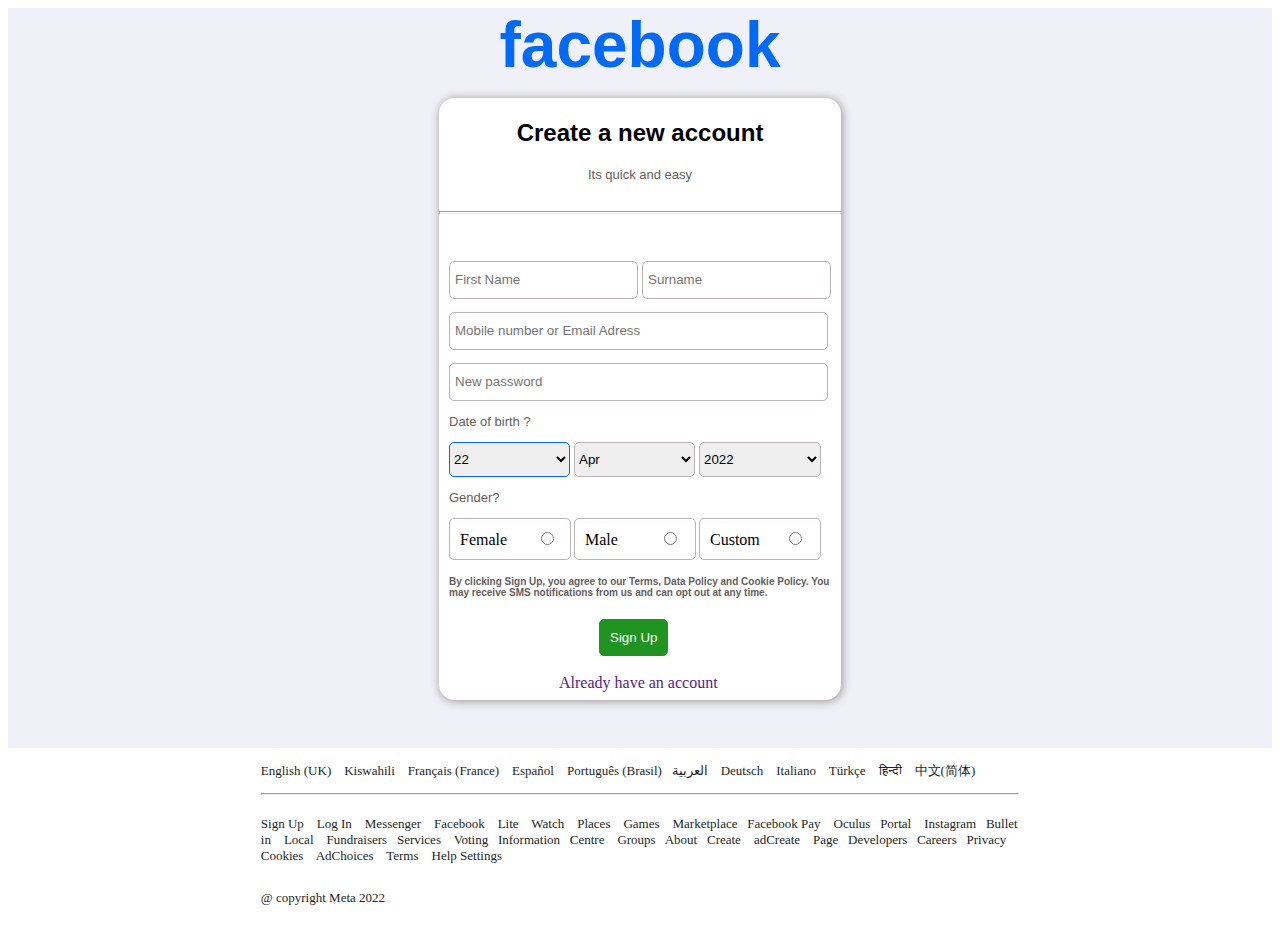
==== form/form.html @ 2e420ad1 "Index" ====
<!DOCTYPE html>
<html lang="en">
    <head>
        <title>Create New Account</title>
        <link rel="stylesheet" href="form.css">
        <meta name="viewport" content="width=device-width, initial-scale=1.0">
    </head>
    <body>
        <div class="container">
            <form class="form">
                <div class="logo">
                    <h2>facebook</h2>
                </div>
                <div class="mainwrap">
                    <div class="formwrap">
                        <div class="abovehr">
                            <div class="create">
                                <h2>Create a new account </h2>
                                <p>Its quick and easy</p>
                            
                            </div>
                        </div>
                        <hr>
                        <div class="belowhr">
                            <div class="names">  
                                <div class="firstname">                      
                                    <input type="text" id="Firstname" placeholder="First Name">
                                </div> 
                                <div class="surname">
                                    <input type="text" id="surname" placeholder="Surname">   
                                </div>
                            </div>
                            <div class="mobile">
                                <input type="text" id="mobile" placeholder="Mobile number or Email Adress">
                            </div>
                            <div class="password">
                                <input type="password" id="password" placeholder="New password">
                            </div>
                            <p>Date of birth ?</p>
                            <div class="dob">
                                <select id="day" name="22">
                                    <option>22</option>
                                    <option value="1">1</option>
                                    <option value="2">2</option>
                                    <option value="3">3</option>
                                    <option value="4">4</option>
                                    <option value="5">5</option>
                                    <option value="6">6</option>
                                    <option value="7">7</option>
                                    <option value="8">8</option>
                                    <option value="9">9</option>
                                    <option value="10">10</option>
                                    <option value="11">11</option>
                                    <option value="12">12</option>
                                    <option value="13">13</option>
                                    <option value="14">14</option>
                                    <option value="15">15</option>
                                    <option value="16">16</option>
                                    <option value="17">17</option>
                                    <option value="18">18</option>
                                    <option value="19">19</option>
                                    <option value="20">20</option>
                                    <option value="21">21</option>
                                    <option value="22">22</option>
                                    <option value="23">23</option>
                                    <option value="24">24</option>
                                    <option value="25">25</option>
                                    <option value="26">26</option>
                                    <option value="27">27</option>
                                    <option value="28">28</option>
                                    <option value="29">29</option>
                                    <option value="30">30</option>
                                    <option value="31">31</option>
                                </select>
                                <select id="Month" name="Jan">
                                    <option>Apr</option>
                                    <option value="January">January</option>
                                    <option value="February">February</option>
                                    <option value="March">March</option>
                                    <option value="April">April</option>
                                    <option value="May">May</option>
                                    <option value="June">June</option>
                                    <option value="July">July</option>
                                    <option value="August">August</option>
                                    <option value="September">September</option>
                                    <option value="October">October</option>
                                    <option value="November">November</option>
                                    <option value="December">December</option>
                                    
                                </select>
                                <select id="year" name="2022">
                                    <option>2022</option>
                                    <option value="1940">1940</option>
                                    <option value="1941">1941</option>
                                    <option value="1942">1942</option>
                                    <option value="1943">1943</option>
                                    <option value="1944">1944</option>
                                    <option value="1945">1945</option>
                                    <option value="1946">1946</option>
                                    <option value="1947">1947</option>
                                    <option value="1948">1948</option>
                                    <option value="1949">1949</option>
                                    <option value="1950">1950</option>
                                    <option value="1951">1951</option>
                                    <option value="1952">1952</option>
                                    <option value="1953">1953</option>
                                    <option value="1954">1954</option>
                                    <option value="1955">1955</option>
                                    <option value="1956">1956</option>
                                    <option value="1957">1957</option>
                                    <option value="1958">1958</option>
                                    <option value="1959">1959</option>
                                    <option value="1960">1960</option>
                                    <option value="1961">1961</option>
                                    <option value="1962">1962</option>
                                    <option value="1963">1963</option>
                                    <option value="1964">1964</option>
                                    <option value="1965">1965</option>
                                    <option value="1966">1966</option>
                                    <option value="1967">1967</option>
                                    <option value="1968">1968</option>
                                    <option value="1969">1969</option>
                                    <option value="1970">1970</option>
                                    <option value="1971">1971</option>
                                    <option value="1972">1972</option>
                                    <option value="1973">1973</option>
                                    <option value="1974">1974</option>
                                    <option value="1975">1975</option>
                                    <option value="1976">1976</option>
                                    <option value="1977">1977</option>
                                    <option value="1978">1978</option>
                                    <option value="1979">1979</option>
                                    <option value="1980">1980</option>
                                    <option value="1981">1981</option>
                                    <option value="1982">1982</option>
                                    <option value="1983">1983</option>
                                    <option value="1984">1984</option>
                                    <option value="1985">1985</option>
                                    <option value="1986">1986</option>
                                    <option value="1987">1987</option>
                                    <option value="1988">1988</option>
                                    <option value="1989">1989</option>
                                    <option value="1990">1990</option>
                                    <option value="1991">1991</option>
                                    <option value="1992">1992</option>
                                    <option value="1993">1993</option>
                                    <option value="1994">1994</option>
                                    <option value="1995">1995</option>
                                    <option value="1996">1996</option>
                                    <option value="1997">1997</option>
                                    <option value="1998">1998</option>
                                    <option value="1999">1999</option>
                                    <option value="2000">2000</option>
                                    <option value="2001">2001</option>
                                    <option value="2002">2002</option>
                                    <option value="2003">2003</option>
                                    <option value="2004">2004</option>
                                    <option value="2005">2005</option>
                                    <option value="2006">2006</option>
                                    <option value="2007">2007</option>
                                    <option value="2008">2008</option>
                                    <option value="2009">2009</option>
                                    <option value="2010">2010</option>
                                    <option value="2011">2011</option>
                                    <option value="2012">2012</option>
                                    <option value="2013">2013</option>
                                    <option value="2014">2014</option>
                                    <option value="2015">2015</option>
                                    <option value="2016">2016</option>
                                    <option value="2017">2017</option>
                                    <option value="2018">2018</option>
                                    <option value="2019">2019</option>
                                    <option value="2020">2020</option>
                                    <option value="2021">2021</option>
                                    <option value="2022">2022</option>
                                </select>
                            </div>
                            <p>Gender?</p>
                            <div class="gender">
                                <div class="Female">
                                    <label for="Female">Female</label>
                                    <input type="radio" id="Female" name="Gender" value="Female">
                                </div>
                                <div class="Male">
                                    <label for="Male">Male</label>
                                    <input type="radio" id="Male" name="Gender" value="Male">
                                </div>
                                <div class="Custom">
                                    <label for="Custom">Custom</label>
                                    <input type="radio" id="Custom" name="Gender" value="Custom">
                                </div>
                                
                            </div>
                            <div class="term">
                                <p>By clicking Sign Up, you agree to our Terms, Data Policy and Cookie Policy. You may receive SMS notifications from us and can opt out at any time.</p>

                            </div>
                            <div class="signup">
                                <button type="button" id="button">Sign Up</button>
                            </div>
                            <div class="already">
                                <a href="">Already have an account</a>
                            </div>
                        </div>
                    </div>
                </div>
            </form>
        </div>
        <div class="lang">
            <div class="languages">
            <p>English (UK)&nbsp;  &nbsp; Kiswahili&nbsp;  &nbsp;
                Français (France)  &nbsp;&nbsp;
                Español  &nbsp;&nbsp;
                Português (Brasil)&nbsp;&nbsp;  
                العربية  &nbsp;&nbsp;
                Deutsch  &nbsp;&nbsp;
                Italiano   &nbsp;&nbsp;
                Türkçe  &nbsp;&nbsp;
                हिन्दी  &nbsp;&nbsp;
                中文(简体) &nbsp; &nbsp;
                 </p> <hr>
                </div>
            
            <div class="others">
            <p> Sign Up &nbsp; &nbsp;Log In&nbsp; &nbsp; Messenger &nbsp;&nbsp; Facebook &nbsp; &nbsp;Lite &nbsp;&nbsp;
                 Watch &nbsp;&nbsp; Places &nbsp;&nbsp; Games &nbsp;&nbsp; Marketplace&nbsp;&nbsp;  Facebook Pay  &nbsp;&nbsp;
                Oculus  &nbsp;&nbsp;Portal &nbsp;&nbsp; Instagram&nbsp;&nbsp;  Bullet in &nbsp;&nbsp; Local &nbsp;&nbsp; Fundraisers  
                &nbsp;&nbsp;Services &nbsp;&nbsp; Voting  &nbsp;&nbsp;Information&nbsp;&nbsp; Centre  &nbsp;&nbsp;
                Groups&nbsp;&nbsp;  About&nbsp;&nbsp;  Create &nbsp;&nbsp; adCreate &nbsp;&nbsp; Page  &nbsp;&nbsp;Developers&nbsp;&nbsp;
                  Careers &nbsp;&nbsp;Privacy &nbsp;&nbsp; Cookies  &nbsp;&nbsp;
                AdChoices &nbsp;&nbsp; Terms &nbsp;&nbsp; Help Settings </p>
            </div>
            <p id="copyright">@ copyright Meta 2022</p>
        </div>

    </body>
</html>
---- form/form.css ----
.container{
    display: grid; 
    justify-content:center;
    height: 740px; 
    background-color: rgb(240, 240, 248)
}
.logo h2{
    color: rgb(0, 106, 245);
    font-size: 400%;
    font-family: 'Segoe UI', Tahoma, Geneva, Verdana, sans-serif;
    font-weight: 900%;
    margin: 0;
    margin-bottom: 16px;
}
.container hr{
    width:95%;
    height:1px;
}
.abovehr{
    padding-bottom: 1px;
}
.belowhr{
    padding-top: 10px;
    padding-left:20px;
     padding-right:20px
    
}
.mainwrap{
    display:grid;
    justify-content:center;
    border: 1px solid #fff;
    background-color: #fff;
    border-radius: 15px;
    box-shadow: 1px 1px 10px rgb(151, 144, 144);
    width:400px;
    height:600px;
}
.formwrap{
    display:grid;
    justify-content:center;
}
.logo{
    display:grid;
     justify-content:center;
     margin-top: 0;   
 }
 .create h2{
      display:grid;
     justify-content:center;
     font-family: sans-serif;
 }
.create p{
    display:grid;
    justify-content:center;
    color: rgb(109, 103, 103);
    font-size:small;
    font-family: sans-serif;
}
.names{
    display: flex;
    flex-direction: row;
    width: 50%;
    margin-top: 18px;
}
#Firstname{
    width: 180px;
    margin-right: 4px;
    outline:none;
    transition: 0.5s;
}
#Firstname:focus{
    border: 1px solid rgb(0, 106, 245);
}
#surname{
    width: 180px;
    outline:none;
    transition: 0.5s;
}
#surname:focus{
    border: 1px solid rgb(0, 106, 245);
}
.names input{
    border: 1px solid rgb(187, 180, 180);
    border-radius: 5px;
    height: 34px;
    padding-left: 5px;
    margin-top: 3px;
}
.mobile input{
    border: 1px solid rgb(187, 180, 180);
    border-radius: 5px;
    height: 34px;
    padding-left: 5px;
    margin-top: 13px;
    width: 370px;
}
#mobile{
    outline:none;
    transition: 0.5s;
}
#mobile:focus{
    border: 1px solid rgb(0, 106, 245);
}
.password input{
    border: 1px solid rgb(187, 180, 180);
    border-radius: 5px;
    margin-right: 3px;
    height: 34px;
    padding-left: 5px;
    margin-top: 13px;
    width: 370px;
}
#password{
    outline:none;
    transition: 0.5s;
}
#password:focus{
    border: 1px solid rgb(0, 106, 245);
}
.mainwrap p{
    font-size: small;
    font-family: sans-serif;
    color: rgb(100, 93, 93);
}
.dob select{
    border: 1px solid rgb(187, 180, 180);
    border-radius: 5px;
    height: 35px;
    cursor: pointer;
}
#day{
    width:121px;
    outline:none;
    transition: 0.5s;
}
#day{
    border: 1px solid rgb(0, 106, 245);
}
#Month{
    width: 121px;
    outline:none;
    transition: 0.5s;
}
#Month:focus{
    border: 1px solid rgb(0, 106, 245);
}

#year{
    width: 122px;
    outline:none;
    transition: 0.5s;
}
#year:focus{
    border: 1px solid rgb(0, 106, 245);
}
.gender{
    display: flex;
    flex-direction: row;
}
.gender input{
    cursor: pointer;
    color: rgb(0, 106, 245);
}

.Female{
    border: 1px solid rgb(187, 180, 180);
    padding: 10px; 
    background-color: #fff;
    border-radius: 5px;
    width: 100px;
    margin-right: 3px;
}
.Female input{
    margin-left: 30px;
}
.Male{
    border: 1px solid rgb(187, 180, 180);
    padding: 10px; 
    background-color: #fff;
    border-radius: 5px;
    width: 100px;
    margin-right: 3px;
}
.Male input{
    margin-left: 42px;
}
.Custom{
    border: 1px solid rgb(187, 180, 180);
    padding: 10px; 
    background-color: #fff;
    border-radius: 5px;
    width: 100px; 
}
.Custom input{
    margin-left: 25px;
}
.term p{
    font-size: x-small;
    font-weight: bold;
    margin-bottom: 20px;
    margin-top: 16px;
}
.signup button{
    border: 1px solid rgb(32, 148, 32);
    padding: 10px;
    background-color: rgb(32, 148, 32);
    color: #fff;
    border-radius: 5px;
    margin: 1px 150px 18px 150px;
    cursor: pointer;
}
.already a{
    margin: 1px 50px 18px 110px;
    margin-bottom: 30px;
    text-decoration: none;
}
.already a:hover{
    text-decoration: underline;
}
.lang{
    display: flex;
    flex-direction: column;
    width: 60%;
    margin:1px auto 1px auto;
}
.lang p{
    color: rgb(34, 31, 31);
    font-size: small;
}

@media only screen and (max-width:600px){
    .container{
        display:inline-block;
    }
  
    
    .lang{
        width:80%;
    }
    #copyright{
        text-align:center;
    }
    


    
}
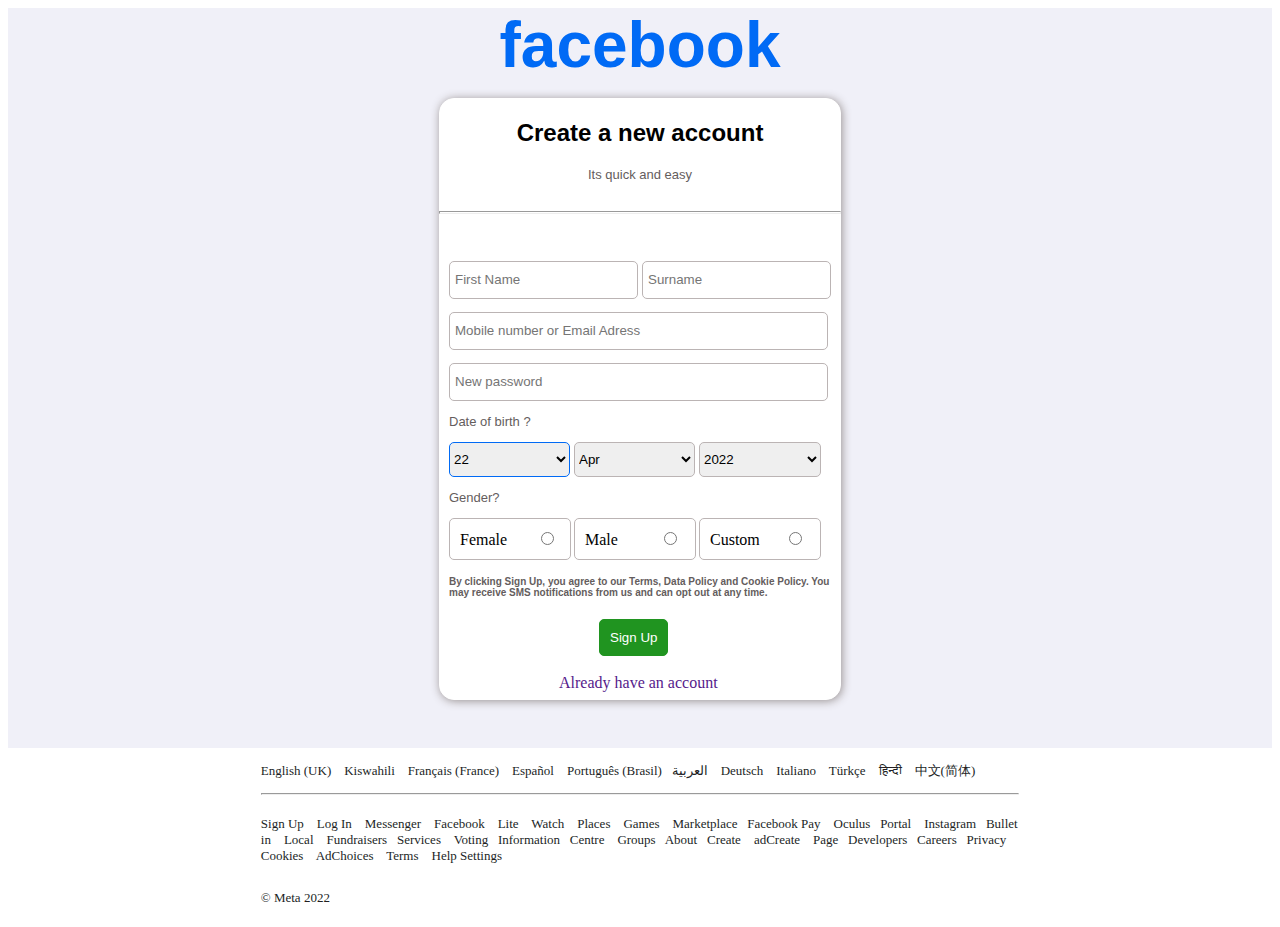
==== commit ac69aa02: "Favicon-logo svg-Colors-copyright-placement" ====
--- a/form/form.html
+++ b/form/form.html
@@ -230,7 +230,7 @@
                   Careers &nbsp;&nbsp;Privacy &nbsp;&nbsp; Cookies  &nbsp;&nbsp;
                 AdChoices &nbsp;&nbsp; Terms &nbsp;&nbsp; Help Settings </p>
             </div>
-            <p id="copyright">@ copyright Meta 2022</p>
+            <p id="copyright">&copy; Meta 2022</p>
         </div>
 
     </body>
